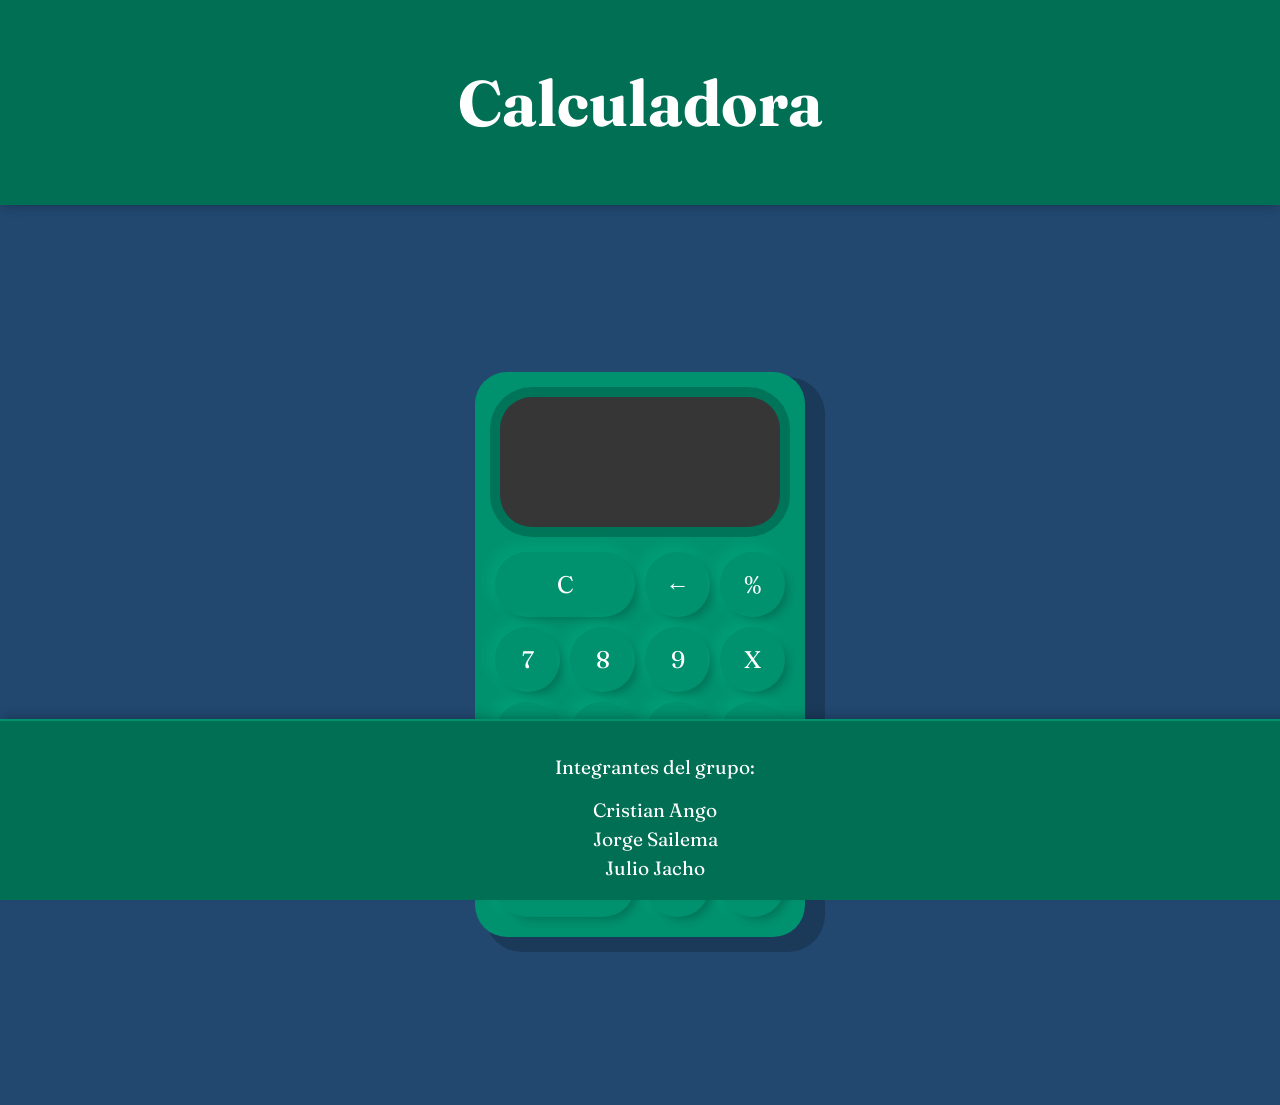
==== index.html @ 5324c188 "Remove integrantes list from header in index.html" ====
<!DOCTYPE html>
<html lang="en">
<head>
    <meta charset="UTF-8">
    <meta name="viewport" content="width=device-width, initial-scale=1.0">
    <title>Calculadora</title>
    <link href="https://fonts.googleapis.com/css2?family=Fraunces&display=swap" rel="stylesheet">
    <link href="index.css" rel="stylesheet" />
    <script src="Display.js" type="text/javascript"></script>
    <script src="Calculadora.js" type="text/javascript"></script>
    <script src="index.js" type="text/javascript" defer></script>
</head>
<body>
    <header>
        <h1>Calculadora</h1>
    </header>
    <div class="container">
        <div class="calculadora">
            <div class="display">
                <div id="valor-anterior"></div>
                <div id="valor-actual"></div>
            </div>
            <button class="col-2" onclick="display.borrarTodo()">C</button>
            <button onclick="display.borrar()">&larr;</button>
            <button class="operador" value="dividir">%</button>
            <button class="numero">7</button>
            <button class="numero">8</button>
            <button class="numero">9</button>
            <button class="operador" value="multiplicar">X</button>
            <button class="numero">4</button>
            <button class="numero">5</button>
            <button class="numero">6</button>
            <button class="operador" value="restar">-</button>
            <button class="numero">1</button>
            <button class="numero">2</button>
            <button class="numero">3</button>
            <button class="operador" value="sumar">+</button>
            <button class="col-2 numero">0</button>
            <button class="numero">.</button>
            <button class="operador" value="igual">=</button>
        </div>
    </div>
    <footer>
        <p>Integrantes del grupo:</p>
        <ul>
            <li>Cristian Ango</li>
            <li>Jorge Sailema</li>
            <li>Julio Jacho</li>
        </ul>
    </footer>
</body>
</html>
---- index.css ----
* {
    font-family: 'Fraunces', serif;
    color: #fff;
}

body {
    margin: 0;
    background-color: #224870;
}

.container {
    display: flex;
    justify-content: center;
    align-items: center;
    height: 100vh;
}

.calculadora {
    display: grid;
    grid-template-columns: repeat(4, 75px);
    grid-template-rows: 160px repeat(5, 75px);
    background-color: #00916e;
    padding: 15px;
    border-radius: 32px;
    box-shadow: 15px 10px 0px 5px #00000033;
}

button {
    cursor: pointer;
    margin: 5px;
    padding: 0;
    border-radius: 32px;
    font-size: 1.5em;
    border: none;
    background-color: #00916e;
    box-shadow: 5px 5px 10px -3px #00000040, -5px -5px 15px 3px #00ffc11f;
}

button:active {
    background-color: #006f54;
}

button:focus {
    outline: none;
}

.col-2 {
    grid-column: span 2;
}

.display {
    grid-column: 1 / -1;
    padding: 16px;
    display: flex;
    margin: 10px 10px 20px;
    flex-direction: column;
    align-items: flex-end;
    background-color: #363636;
    border-radius: 32px;
    text-align: right;
    justify-content: space-between;
    word-break: break-all;
    box-shadow: 0px 0px 0px 10px #00000033;
}

#valor-actual {
    font-size: 1.5em;
}

#valor-anterior {
    font-size: 2em;
}


header {
    text-align: center;
    background-color: #006f54;
    padding: 20px;
    color: #fff;
    font-size: 2em;
    box-shadow: 0px 5px 10px -3px #00000040;
}

footer {
    text-align: center;
    background-color: #006f54;
    padding: 15px;
    color: #fff;
    font-size: 1.2em;
    position: fixed; /* Hace que el footer sea estático */
    bottom: 0;
    width: 100%;
    box-shadow: 0px -5px 10px -3px #00000040;
    border-top: 2px solid #00916e;
    z-index: 10; /* Asegura que el footer esté por encima de otros elementos */
}

footer ul {
    list-style-type: none; /* Elimina los puntos del listado */
    padding: 0;
    margin: 0;
}

footer li {
    margin: 5px 0; /* Espaciado entre los nombres */

}
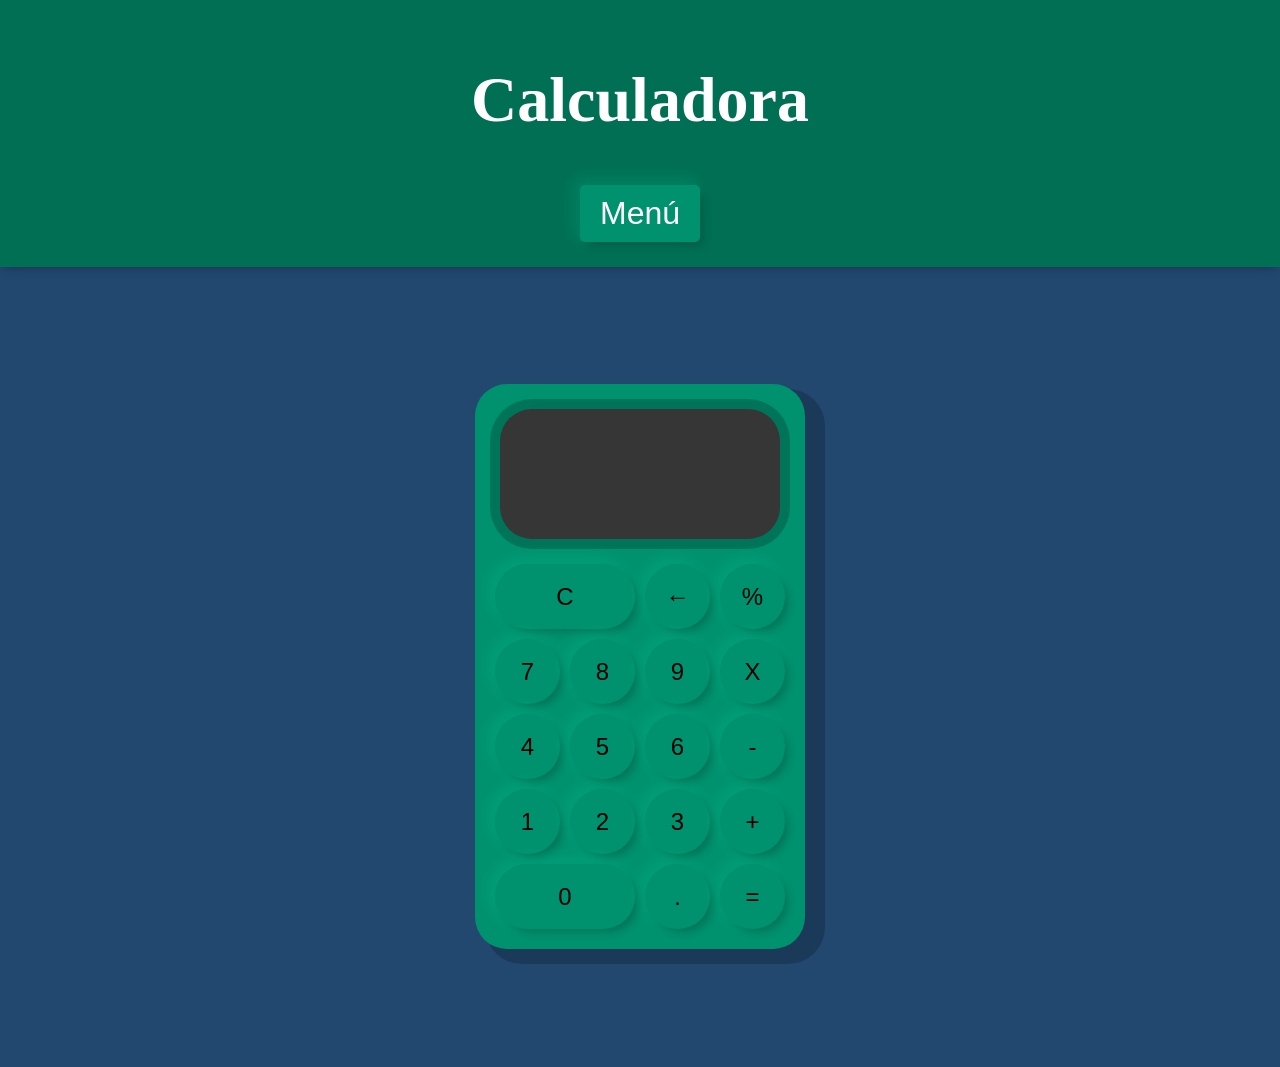
==== commit 68630550: "Se agrego el menu para integrante" ====
--- a/index.html
+++ b/index.html
@@ -4,15 +4,22 @@
     <meta charset="UTF-8">
     <meta name="viewport" content="width=device-width, initial-scale=1.0">
     <title>Calculadora</title>
-    <link href="https://fonts.googleapis.com/css2?family=Fraunces&display=swap" rel="stylesheet">
-    <link href="index.css" rel="stylesheet" />
-    <script src="Display.js" type="text/javascript"></script>
-    <script src="Calculadora.js" type="text/javascript"></script>
-    <script src="index.js" type="text/javascript" defer></script>
+    <link href="index.css" rel="stylesheet">
+    <script src="index.js" defer></script>
 </head>
 <body>
     <header>
         <h1>Calculadora</h1>
+        <nav>
+            <button onclick="toggleMenu()">Menú</button>
+            <ul id="menu" class="hidden">
+                <li><strong>Integrantes del grupo:</strong></li>
+                 <li>Cristian Ango</li>
+                 <li>Jorge Sailema</li>
+                 <li>Julio Jacho</li>
+                 <li><button onclick="toggleMenu()">Cerrar Menú</button></li>
+            </ul>   
+        </nav>
     </header>
     <div class="container">
         <div class="calculadora">
@@ -40,13 +47,6 @@
             <button class="operador" value="igual">=</button>
         </div>
     </div>
-    <footer>
-        <p>Integrantes del grupo:</p>
-        <ul>
-            <li>Cristian Ango</li>
-            <li>Jorge Sailema</li>
-            <li>Julio Jacho</li>
-        </ul>
-    </footer>
+   
 </body>
 </html>
--- a/index.css
+++ b/index.css
@@ -1,18 +1,75 @@
-* {
-    font-family: 'Fraunces', serif;
-    color: #fff;
-}
 
 body {
     margin: 0;
-    background-color: #224870;
+    font-family: 'Fraunces', serif;
+    background-color: #224870; /* Fondo azul oscuro */
+    color: #fff; /* Texto blanco */
+}
+
+header {
+    text-align: center;
+    background-color: #006f54; /* Fondo verde oscuro */
+    padding: 20px;
+    color: #fff;
+    font-size: 2em;
+    box-shadow: 0px 5px 10px -3px #00000040;
+}
+
+nav {
+    text-align: center;
+    margin-top: 10px;
+}
+
+nav button {
+    background-color: #00916e;
+    color: #fff;
+    border: none;
+    padding: 10px 20px;
+    border-radius: 5px;
+    cursor: pointer;
+    font-size: 1em;
+}
+
+nav ul {
+    list-style-type: none;
+    padding: 10px;
+    margin: 0;
+    background-color: #006f54; /* Fondo verde oscuro */
+    border-radius: 5px;
+    box-shadow: 0px 5px 10px -3px #00000040;
+    display: none; /* Oculto por defecto */
+    position: absolute; /* Posiciona el menú debajo del botón */
+    top: 50px; /* Ajusta la posición vertical */
+    left: 50%; /* Centra horizontalmente */
+    transform: translateX(-50%);
+    z-index: 10;
+}
+
+nav ul.hidden {
+    display: none; /* Mantiene oculto */
+}
+
+nav ul:not(.hidden) {
+    display: block; /* Muestra el menú cuando se activa */
+}
+
+nav ul li {
+    margin: 5px 0;
+    color: #fff;
+    text-align: center;
+}
+
+nav ul li strong {
+    font-size: 1.2em;
+    margin-bottom: 10px;
+    display: block;
 }
 
 .container {
     display: flex;
     justify-content: center;
     align-items: center;
-    height: 100vh;
+    height: calc(100vh - 100px); /* Ajusta el tamaño para que no se solape con el header y footer */
 }
 
 .calculadora {
@@ -63,45 +120,15 @@
     box-shadow: 0px 0px 0px 10px #00000033;
 }
 
-#valor-actual {
-    font-size: 1.5em;
-}
-
-#valor-anterior {
-    font-size: 2em;
-}
-
-
-header {
-    text-align: center;
-    background-color: #006f54;
-    padding: 20px;
-    color: #fff;
-    font-size: 2em;
-    box-shadow: 0px 5px 10px -3px #00000040;
-}
-
 footer {
     text-align: center;
     background-color: #006f54;
     padding: 15px;
     color: #fff;
     font-size: 1.2em;
-    position: fixed; /* Hace que el footer sea estático */
+    position: fixed;
     bottom: 0;
     width: 100%;
     box-shadow: 0px -5px 10px -3px #00000040;
     border-top: 2px solid #00916e;
-    z-index: 10; /* Asegura que el footer esté por encima de otros elementos */
-}
-
-footer ul {
-    list-style-type: none; /* Elimina los puntos del listado */
-    padding: 0;
-    margin: 0;
-}
-
-footer li {
-    margin: 5px 0; /* Espaciado entre los nombres */
-
 }
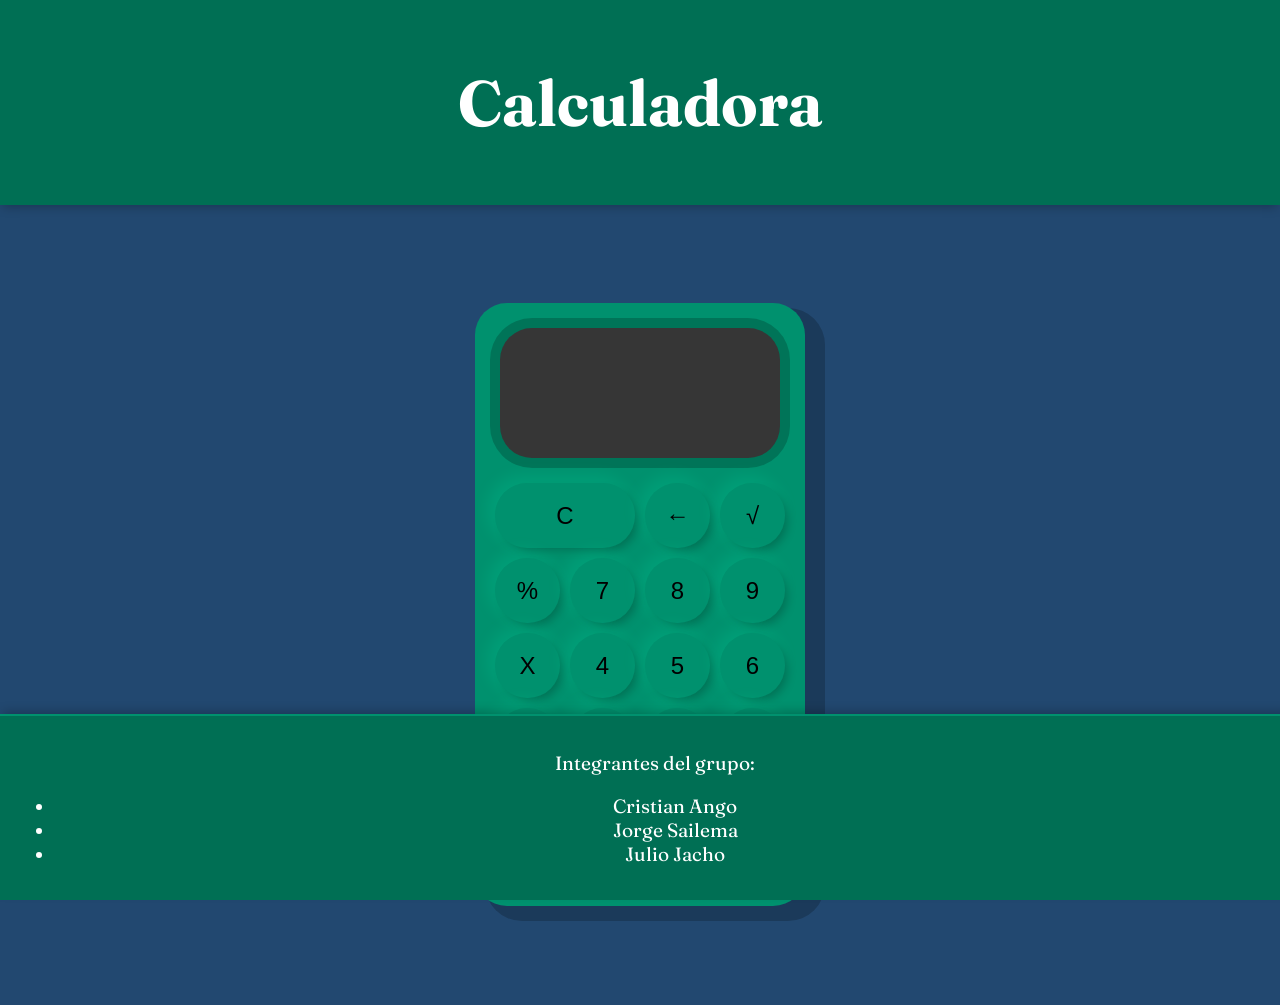
==== commit ffbf0c61: "Se agrego el boton de la raiz en index.html" ====
--- a/index.html
+++ b/index.html
@@ -4,22 +4,15 @@
     <meta charset="UTF-8">
     <meta name="viewport" content="width=device-width, initial-scale=1.0">
     <title>Calculadora</title>
-    <link href="index.css" rel="stylesheet">
-    <script src="index.js" defer></script>
+    <link href="https://fonts.googleapis.com/css2?family=Fraunces&display=swap" rel="stylesheet">
+    <link href="index.css" rel="stylesheet" />
+    <script src="Display.js" type="text/javascript"></script>
+    <script src="Calculadora.js" type="text/javascript"></script>
+    <script src="index.js" type="text/javascript" defer></script>
 </head>
 <body>
     <header>
         <h1>Calculadora</h1>
-        <nav>
-            <button onclick="toggleMenu()">Menú</button>
-            <ul id="menu" class="hidden">
-                <li><strong>Integrantes del grupo:</strong></li>
-                 <li>Cristian Ango</li>
-                 <li>Jorge Sailema</li>
-                 <li>Julio Jacho</li>
-                 <li><button onclick="toggleMenu()">Cerrar Menú</button></li>
-            </ul>   
-        </nav>
     </header>
     <div class="container">
         <div class="calculadora">
@@ -29,6 +22,7 @@
             </div>
             <button class="col-2" onclick="display.borrarTodo()">C</button>
             <button onclick="display.borrar()">&larr;</button>
+            <button class="operador" value="raizCuadrada">√</button>
             <button class="operador" value="dividir">%</button>
             <button class="numero">7</button>
             <button class="numero">8</button>
@@ -47,6 +41,13 @@
             <button class="operador" value="igual">=</button>
         </div>
     </div>
-   
+    <footer>
+        <p>Integrantes del grupo:</p>
+        <ul>
+            <li>Cristian Ango</li>
+            <li>Jorge Sailema</li>
+            <li>Julio Jacho</li>
+        </ul>
+    </footer>
 </body>
 </html>
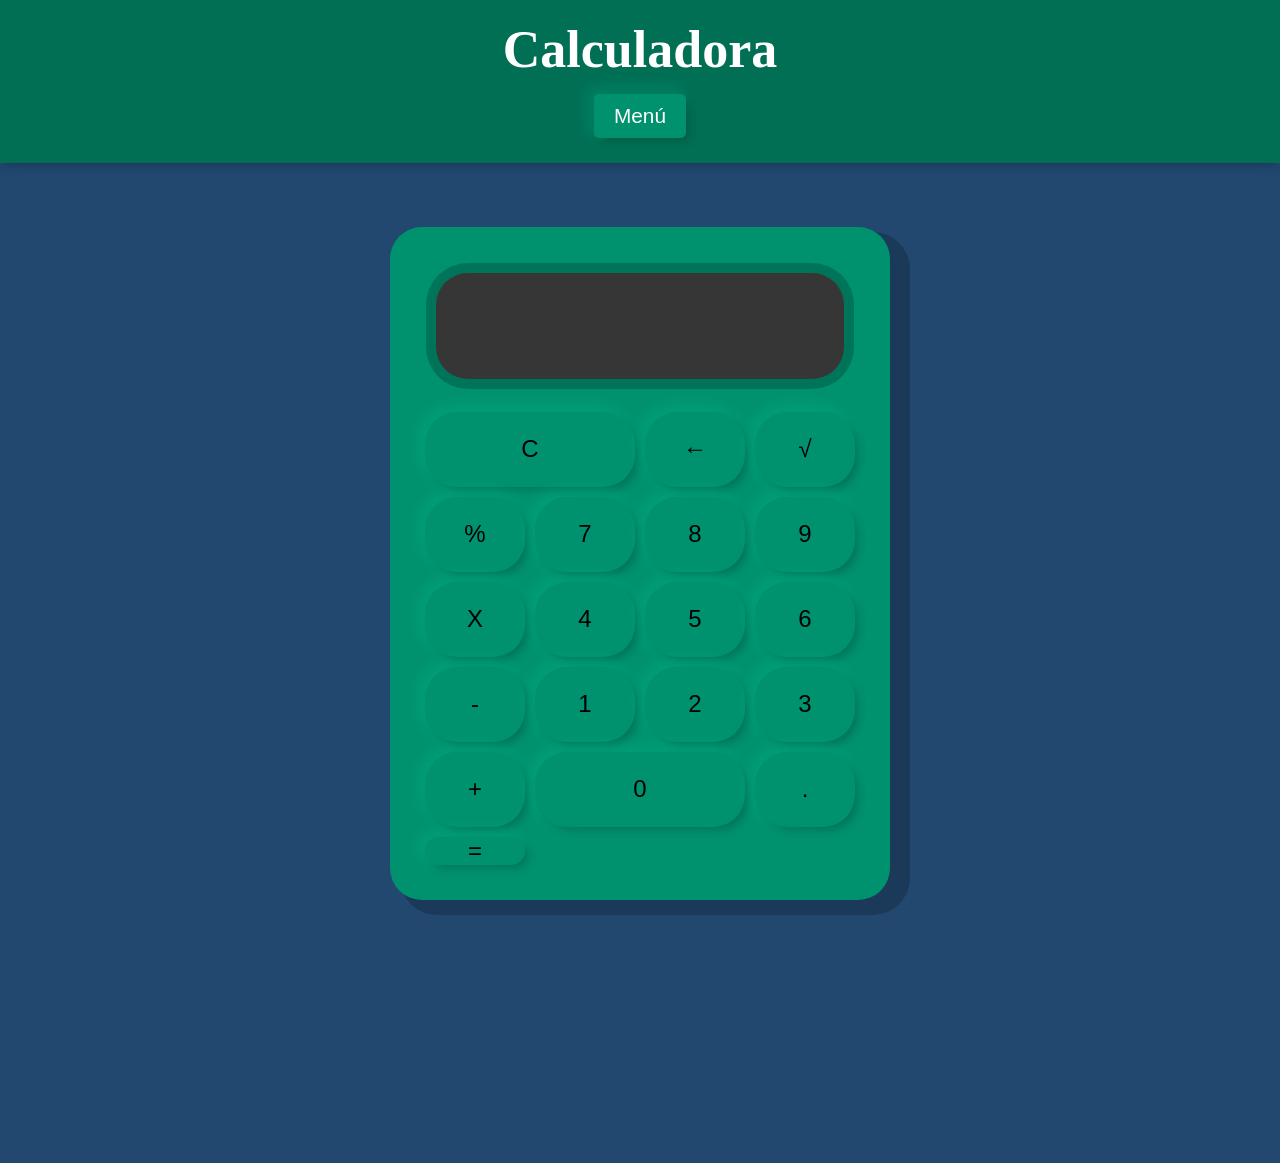
==== commit eccceda9: "Merge branch 'develop' into JG-5-agregar-una-funcionalidad-que-permita-sacar-la-raiz-cuadrada-de-los" ====
--- a/index.html
+++ b/index.html
@@ -4,15 +4,22 @@
     <meta charset="UTF-8">
     <meta name="viewport" content="width=device-width, initial-scale=1.0">
     <title>Calculadora</title>
-    <link href="https://fonts.googleapis.com/css2?family=Fraunces&display=swap" rel="stylesheet">
-    <link href="index.css" rel="stylesheet" />
-    <script src="Display.js" type="text/javascript"></script>
-    <script src="Calculadora.js" type="text/javascript"></script>
-    <script src="index.js" type="text/javascript" defer></script>
+    <link href="index.css" rel="stylesheet">
+    <script src="index.js" defer></script>
 </head>
 <body>
     <header>
         <h1>Calculadora</h1>
+        <nav>
+            <button onclick="toggleMenu()">Menú</button>
+            <ul id="menu" class="hidden">
+                <li><strong>Integrantes del grupo:</strong></li>
+                 <li>Cristian Ango</li>
+                 <li>Jorge Sailema</li>
+                 <li>Julio Jacho</li>
+                 <li><button onclick="toggleMenu()">Cerrar Menú</button></li>
+            </ul>   
+        </nav>
     </header>
     <div class="container">
         <div class="calculadora">
@@ -41,13 +48,6 @@
             <button class="operador" value="igual">=</button>
         </div>
     </div>
-    <footer>
-        <p>Integrantes del grupo:</p>
-        <ul>
-            <li>Cristian Ango</li>
-            <li>Jorge Sailema</li>
-            <li>Julio Jacho</li>
-        </ul>
-    </footer>
+   
 </body>
 </html>
--- a/index.css
+++ b/index.css
@@ -69,15 +69,19 @@
     display: flex;
     justify-content: center;
     align-items: center;
+    height: 100vh;
+    margin-bottom: 200px; /* Agrega espacio para el footer */
+
     height: calc(100vh - 100px); /* Ajusta el tamaño para que no se solape con el header y footer */
+
 }
 
 .calculadora {
     display: grid;
-    grid-template-columns: repeat(4, 75px);
-    grid-template-rows: 160px repeat(5, 75px);
+    grid-template-columns: repeat(4, 110px); /* Aumenta SOLO el ancho de los botones */
+    grid-template-rows: 150px repeat(5, 85px); /* Mantén la altura igual */
     background-color: #00916e;
-    padding: 15px;
+    padding: 30px; /* Puedes aumentar un poco el padding si lo deseas */
     border-radius: 32px;
     box-shadow: 15px 10px 0px 5px #00000033;
 }
@@ -87,7 +91,7 @@
     margin: 5px;
     padding: 0;
     border-radius: 32px;
-    font-size: 1.5em;
+    font-size: 1.5em; /* Antes: 2em */
     border: none;
     background-color: #00916e;
     box-shadow: 5px 5px 10px -3px #00000040, -5px -5px 15px 3px #00ffc11f;
@@ -107,9 +111,9 @@
 
 .display {
     grid-column: 1 / -1;
-    padding: 16px;
+    padding: 24px;
     display: flex;
-    margin: 10px 10px 20px;
+    margin: 16px 16px 28px;
     flex-direction: column;
     align-items: flex-end;
     background-color: #363636;
@@ -120,15 +124,80 @@
     box-shadow: 0px 0px 0px 10px #00000033;
 }
 
+
+#valor-actual {
+    font-size: 1.2em; /* Antes: 1.5em */
+}
+
+#valor-anterior {
+    font-size: 1.5em; /* Antes: 2em */
+}
+
+header {
+    text-align: center;
+    background-color: #006f54;
+    padding: 20px;
+    color: #fff;
+    font-size: 1.3em; /* Reducido */
+    box-shadow: 0px 5px 10px -3px #00000040;
+}
+
+header h1 {
+    font-size: 2.5em; /* Más pequeño que antes */
+    margin: 0;
+}
+
+
+
 footer {
     text-align: center;
     background-color: #006f54;
-    padding: 15px;
-    color: #fff;
+    padding: 10px;
+    color: #fff;
+
+    font-size: 1em; /* Reducido */
+
     font-size: 1.2em;
+
     position: fixed;
     bottom: 0;
     width: 100%;
     box-shadow: 0px -5px 10px -3px #00000040;
     border-top: 2px solid #00916e;
+
+    z-index: 10;
+}
+
+footer p {
+    margin-bottom: 8px;
+    font-size: 1.1em; /* Más pequeño */
+}
+
+footer ul {
+    list-style-type: none; /* Elimina los puntos del listado */
+    padding: 0;
+    margin: 0;
+}
+
+footer li {
+    margin: 3px 0;
+    font-size: 1em; /* Más pequeño */
+}
+
+@media (max-height: 800px) {
+    .container {
+        height: auto;
+        margin-bottom: 220px;
+        margin-top: 20px;
+    }
+    .calculadora {
+        grid-template-columns: repeat(4, 65px);
+        grid-template-rows: 100px repeat(5, 65px);
+    }
+    .display {
+        padding: 12px;
+        margin: 8px 8px 16px;
+    }
+
+
 }
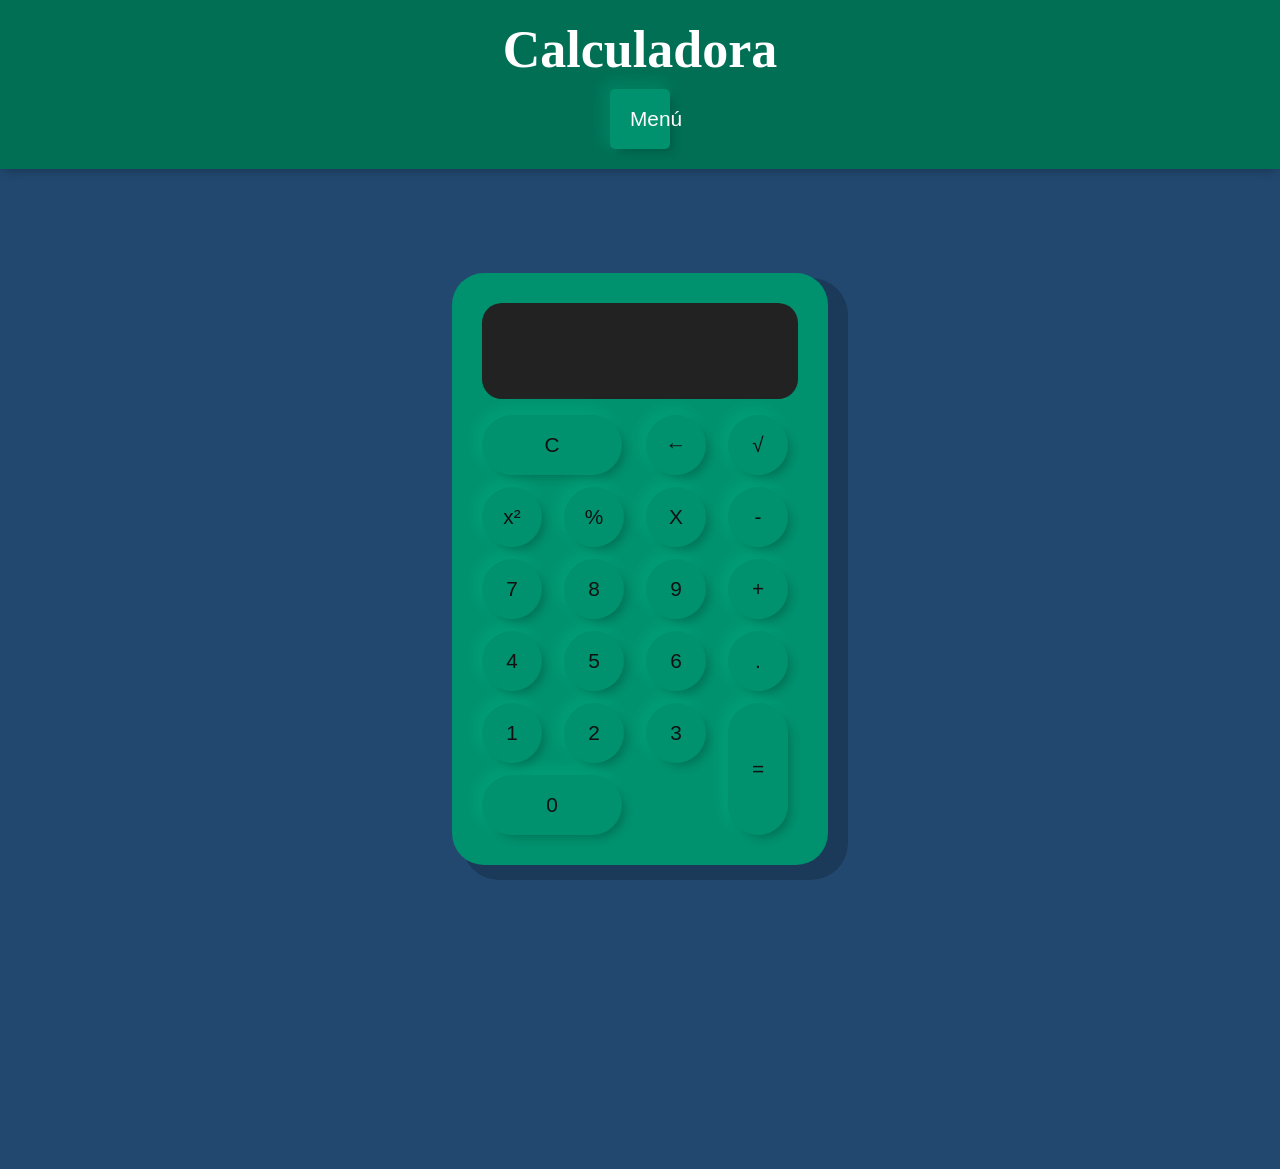
==== commit b77c7c00: "Potenciacion funcionando y arreglos en los estilos" ====
--- a/index.html
+++ b/index.html
@@ -5,6 +5,8 @@
     <meta name="viewport" content="width=device-width, initial-scale=1.0">
     <title>Calculadora</title>
     <link href="index.css" rel="stylesheet">
+    <script src="Calculadora.js"></script>
+    <script src="Display.js"></script>
     <script src="index.js" defer></script>
 </head>
 <body>
@@ -30,22 +32,28 @@
             <button class="col-2" onclick="display.borrarTodo()">C</button>
             <button onclick="display.borrar()">&larr;</button>
             <button class="operador" value="raizCuadrada">√</button>
+
+            <button class="operador" value="potenciaCuadrado">x²</button>
             <button class="operador" value="dividir">%</button>
+            <button class="operador" value="multiplicar">X</button>
+            <button class="operador" value="restar">-</button>
+
             <button class="numero">7</button>
             <button class="numero">8</button>
             <button class="numero">9</button>
-            <button class="operador" value="multiplicar">X</button>
+            <button class="operador" value="sumar">+</button>
+
             <button class="numero">4</button>
             <button class="numero">5</button>
             <button class="numero">6</button>
-            <button class="operador" value="restar">-</button>
+            <button class="numero">.</button>
+
             <button class="numero">1</button>
             <button class="numero">2</button>
             <button class="numero">3</button>
-            <button class="operador" value="sumar">+</button>
+            <button class="igual operador" value="igual">=</button>
+
             <button class="col-2 numero">0</button>
-            <button class="numero">.</button>
-            <button class="operador" value="igual">=</button>
         </div>
     </div>
    
--- a/index.css
+++ b/index.css
@@ -1,4 +1,3 @@
-
 body {
     margin: 0;
     font-family: 'Fraunces', serif;
@@ -78,23 +77,34 @@
 
 .calculadora {
     display: grid;
-    grid-template-columns: repeat(4, 110px); /* Aumenta SOLO el ancho de los botones */
-    grid-template-rows: 150px repeat(5, 85px); /* Mantén la altura igual */
+    grid-template-columns: repeat(4, 70px); /* 4 columnas de igual tamaño */
+    grid-template-rows: 100px repeat(5, 60px); /* display y 5 filas de botones */
+    gap: 12px;
     background-color: #00916e;
-    padding: 30px; /* Puedes aumentar un poco el padding si lo deseas */
+    padding: 30px;
     border-radius: 32px;
     box-shadow: 15px 10px 0px 5px #00000033;
+    justify-content: center;
 }
 
 button {
     cursor: pointer;
-    margin: 5px;
-    padding: 0;
-    border-radius: 32px;
-    font-size: 1.5em; /* Antes: 2em */
+    border-radius: 50%;
+    font-size: 1.3em;
     border: none;
     background-color: #00916e;
     box-shadow: 5px 5px 10px -3px #00000040, -5px -5px 15px 3px #00ffc11f;
+    width: 60px;
+    height: 60px;
+    margin: 0;
+    transition: background 0.2s;
+    color: #111;
+}
+
+button.col-2 {
+    grid-column: span 2;
+    border-radius: 30px;
+    width: 140px;
 }
 
 button:active {
@@ -111,19 +121,20 @@
 
 .display {
     grid-column: 1 / -1;
-    padding: 24px;
+    background: #222;
+    color: #fff;
+    border-radius: 20px;
+    padding: 18px 12px;
+    font-size: 1.4em;           /* Tamaño más pequeño */
     display: flex;
-    margin: 16px 16px 28px;
     flex-direction: column;
     align-items: flex-end;
-    background-color: #363636;
-    border-radius: 32px;
-    text-align: right;
-    justify-content: space-between;
-    word-break: break-all;
-    box-shadow: 0px 0px 0px 10px #00000033;
-}
-
+    justify-content: center;
+    min-height: 60px;
+    margin-bottom: 10px;
+    word-break: break-all;      /* Permite saltos de línea en palabras largas */
+    overflow-wrap: break-word;  /* Asegura el salto de línea */
+}
 
 #valor-actual {
     font-size: 1.2em; /* Antes: 1.5em */
@@ -200,4 +211,21 @@
     }
 
 
+}
+
+@media (max-width: 500px) {
+    .calculadora {
+        grid-template-columns: repeat(4, 1fr);
+        padding: 10px;
+    }
+    button, .display {
+        font-size: 1em;
+    }
+}
+
+.igual {
+    grid-row: span 2;
+    height: 132px;
+    align-self: stretch;
+    border-radius: 30px;
 }
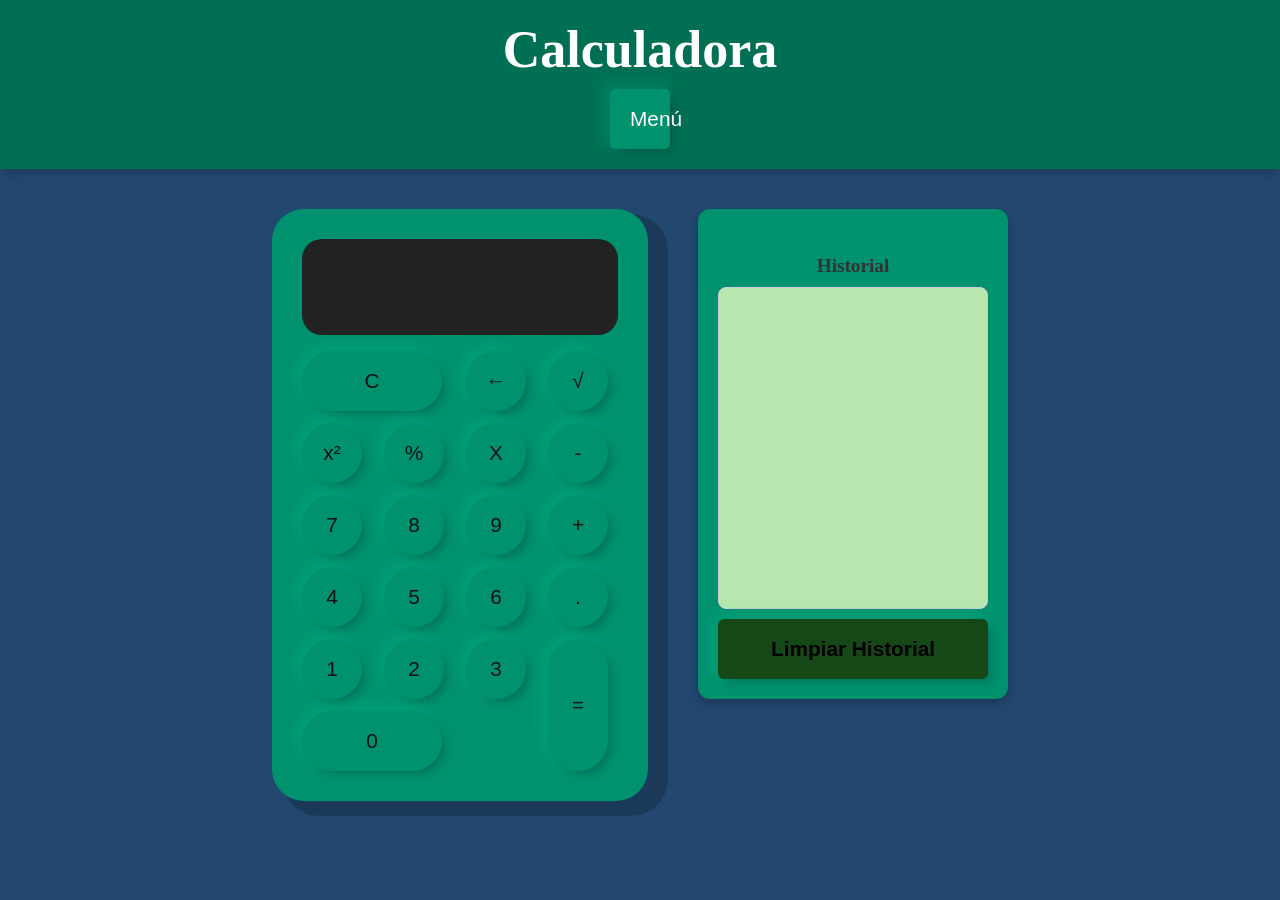
==== commit 2907e80b: "[Se implementa la parte de front para que se logre ver la calculadora con un historial alado]" ====
--- a/index.html
+++ b/index.html
@@ -23,39 +23,49 @@
             </ul>   
         </nav>
     </header>
-    <div class="container">
-        <div class="calculadora">
-            <div class="display">
-                <div id="valor-anterior"></div>
-                <div id="valor-actual"></div>
-            </div>
-            <button class="col-2" onclick="display.borrarTodo()">C</button>
-            <button onclick="display.borrar()">&larr;</button>
-            <button class="operador" value="raizCuadrada">√</button>
+<div class="flex-container">
+  <!-- CALCULADORA -->
+  <div class="calculadora">
+      <div class="display">
+          <div id="valor-anterior"></div>
+          <div id="valor-actual"></div>
+      </div>
+      <button class="col-2" onclick="display.borrarTodo()">C</button>
+      <button onclick="display.borrar()">&larr;</button>
+      <button class="operador" value="raizCuadrada">√</button>
 
-            <button class="operador" value="potenciaCuadrado">x²</button>
-            <button class="operador" value="dividir">%</button>
-            <button class="operador" value="multiplicar">X</button>
-            <button class="operador" value="restar">-</button>
+      <button class="operador" value="potenciaCuadrado">x²</button>
+      <button class="operador" value="dividir">%</button>
+      <button class="operador" value="multiplicar">X</button>
+      <button class="operador" value="restar">-</button>
 
-            <button class="numero">7</button>
-            <button class="numero">8</button>
-            <button class="numero">9</button>
-            <button class="operador" value="sumar">+</button>
+      <button class="numero">7</button>
+      <button class="numero">8</button>
+      <button class="numero">9</button>
+      <button class="operador" value="sumar">+</button>
 
-            <button class="numero">4</button>
-            <button class="numero">5</button>
-            <button class="numero">6</button>
-            <button class="numero">.</button>
+      <button class="numero">4</button>
+      <button class="numero">5</button>
+      <button class="numero">6</button>
+      <button class="numero">.</button>
 
-            <button class="numero">1</button>
-            <button class="numero">2</button>
-            <button class="numero">3</button>
-            <button class="igual operador" value="igual">=</button>
+      <button class="numero">1</button>
+      <button class="numero">2</button>
+      <button class="numero">3</button>
+      <button class="igual operador" value="igual">=</button>
 
-            <button class="col-2 numero">0</button>
-        </div>
-    </div>
+      <button class="col-2 numero">0</button>
+  </div>
+
+  <!-- HISTORIAL -->
+  <div id="historial-container" class="historial-box">
+      <h4>Historial</h4>
+      <div id="historial"></div>
+      <button onclick="limpiarHistorial()">Limpiar Historial</button>
+  </div>
+</div>
+
+
    
 </body>
 </html>
--- a/index.css
+++ b/index.css
@@ -228,4 +228,56 @@
     height: 132px;
     align-self: stretch;
     border-radius: 30px;
-}+}
+
+.flex-container {
+  display: flex;
+  justify-content: center;
+  align-items: flex-start;
+  gap: 50px;
+  margin-top: 40px;
+  flex-wrap: wrap;
+}
+
+.historial-box {
+  width: 270px;
+  background-color: #00916e;
+  padding: 20px;
+  border-radius: 12px;
+  box-shadow: 0 4px 10px rgba(0, 0, 0, 0.25);
+  color: #000;
+}
+
+.historial-box h4 {
+  text-align: center;
+  font-size: 1.2em;
+  margin-bottom: 10px;
+  color: #333;
+}
+
+#historial {
+  height: 300px;
+  overflow-y: auto;
+  background-color: rgb(186, 230, 176);
+  padding: 10px;
+  border-radius: 8px;
+  border: 1px solid #ccc;
+  font-family: monospace;
+  font-size: 0.9em;
+}
+
+#historial-container button {
+  margin-top: 10px;
+  width: 100%;
+  padding: 10px;
+  background-color: #154717;
+  color: rgb(0, 0, 0);
+  border: none;
+  border-radius: 6px;
+  font-weight: bold;
+  cursor: pointer;
+}
+
+#historial-container button:hover {
+  background-color: #5de664;
+}
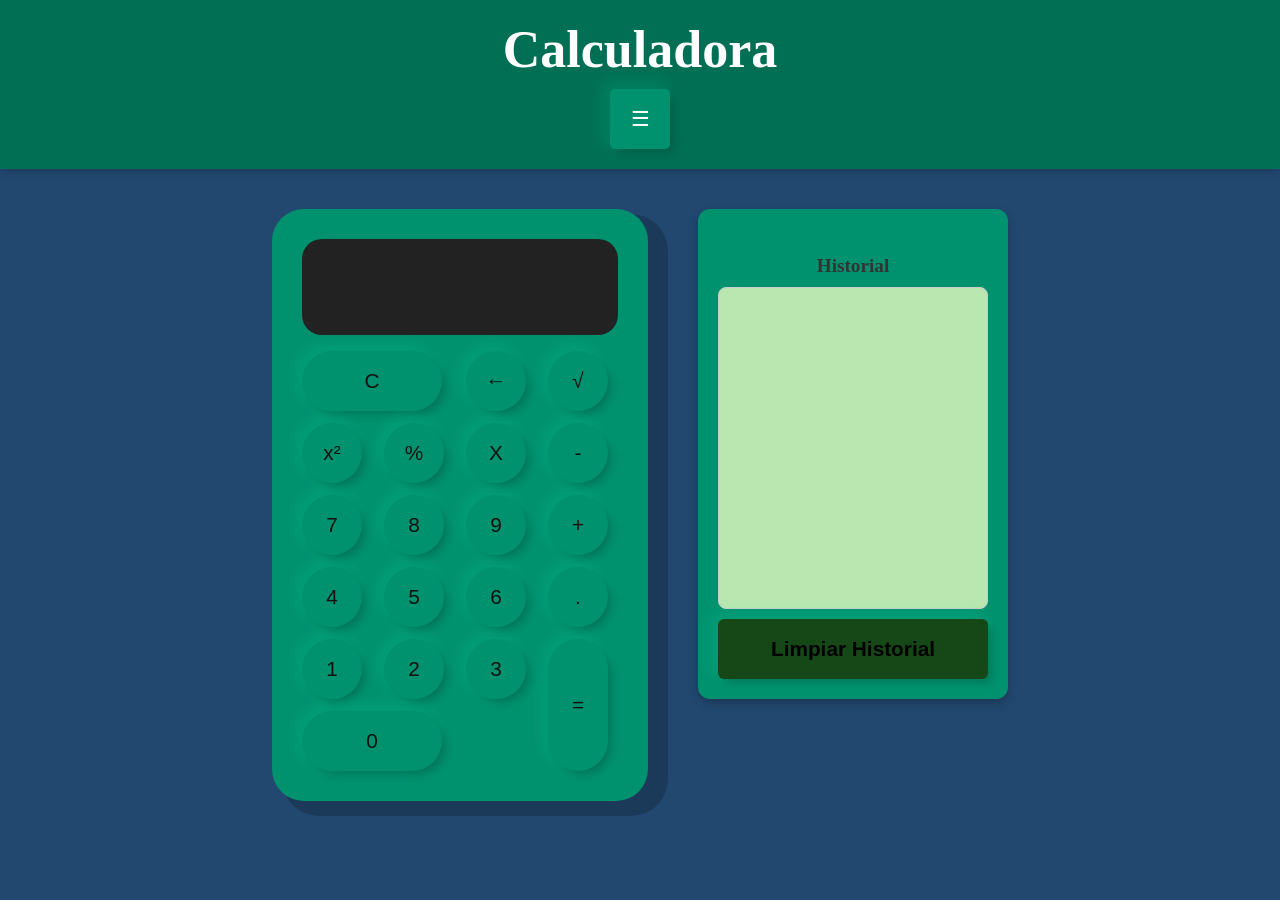
==== commit 16cb4156: "[JG-6] se implementa un menu para poder acceder a otras paginas" ====
--- a/index.html
+++ b/index.html
@@ -1,5 +1,6 @@
 <!DOCTYPE html>
 <html lang="en">
+
 <head>
     <meta charset="UTF-8">
     <meta name="viewport" content="width=device-width, initial-scale=1.0">
@@ -9,63 +10,64 @@
     <script src="Display.js"></script>
     <script src="index.js" defer></script>
 </head>
+
 <body>
-    <header>
-        <h1>Calculadora</h1>
-        <nav>
-            <button onclick="toggleMenu()">Menú</button>
-            <ul id="menu" class="hidden">
-                <li><strong>Integrantes del grupo:</strong></li>
-                 <li>Cristian Ango</li>
-                 <li>Jorge Sailema</li>
-                 <li>Julio Jacho</li>
-                 <li><button onclick="toggleMenu()">Cerrar Menú</button></li>
-            </ul>   
-        </nav>
-    </header>
-<div class="flex-container">
-  <!-- CALCULADORA -->
-  <div class="calculadora">
-      <div class="display">
-          <div id="valor-anterior"></div>
-          <div id="valor-actual"></div>
-      </div>
-      <button class="col-2" onclick="display.borrarTodo()">C</button>
-      <button onclick="display.borrar()">&larr;</button>
-      <button class="operador" value="raizCuadrada">√</button>
+  <header class="header-con-menu">
+  <h1>Calculadora</h1>
+  <nav class="menu-esquina">
+    <button onclick="toggleMenu()">☰ </button>
+    <ul id="menu" class="menu-list hidden">
+      <li><a href="integrantes.html">👤 Ver integrantes</a></li>
+      <li><a href="index.html">🧮 Ir a calculadora</a></li>
+      <li onclick="toggleMenu()">❌ Cerrar menú</li>
+    </ul>
+  </nav>
+</header>
 
-      <button class="operador" value="potenciaCuadrado">x²</button>
-      <button class="operador" value="dividir">%</button>
-      <button class="operador" value="multiplicar">X</button>
-      <button class="operador" value="restar">-</button>
+    <div class="flex-container">
+        <!-- CALCULADORA -->
+        <div class="calculadora">
+            <div class="display">
+                <div id="valor-anterior"></div>
+                <div id="valor-actual"></div>
+            </div>
+            <button class="col-2" onclick="display.borrarTodo()">C</button>
+            <button onclick="display.borrar()">&larr;</button>
+            <button class="operador" value="raizCuadrada">√</button>
 
-      <button class="numero">7</button>
-      <button class="numero">8</button>
-      <button class="numero">9</button>
-      <button class="operador" value="sumar">+</button>
+            <button class="operador" value="potenciaCuadrado">x²</button>
+            <button class="operador" value="dividir">%</button>
+            <button class="operador" value="multiplicar">X</button>
+            <button class="operador" value="restar">-</button>
 
-      <button class="numero">4</button>
-      <button class="numero">5</button>
-      <button class="numero">6</button>
-      <button class="numero">.</button>
+            <button class="numero">7</button>
+            <button class="numero">8</button>
+            <button class="numero">9</button>
+            <button class="operador" value="sumar">+</button>
 
-      <button class="numero">1</button>
-      <button class="numero">2</button>
-      <button class="numero">3</button>
-      <button class="igual operador" value="igual">=</button>
+            <button class="numero">4</button>
+            <button class="numero">5</button>
+            <button class="numero">6</button>
+            <button class="numero">.</button>
 
-      <button class="col-2 numero">0</button>
-  </div>
+            <button class="numero">1</button>
+            <button class="numero">2</button>
+            <button class="numero">3</button>
+            <button class="igual operador" value="igual">=</button>
 
-  <!-- HISTORIAL -->
-  <div id="historial-container" class="historial-box">
-      <h4>Historial</h4>
-      <div id="historial"></div>
-      <button onclick="limpiarHistorial()">Limpiar Historial</button>
-  </div>
-</div>
+            <button class="col-2 numero">0</button>
+        </div>
+
+        <!-- HISTORIAL -->
+        <div id="historial-container" class="historial-box">
+            <h4>Historial</h4>
+            <div id="historial"></div>
+            <button onclick="limpiarHistorial()">Limpiar Historial</button>
+        </div>
+    </div>
 
 
-   
+
 </body>
+
 </html>
